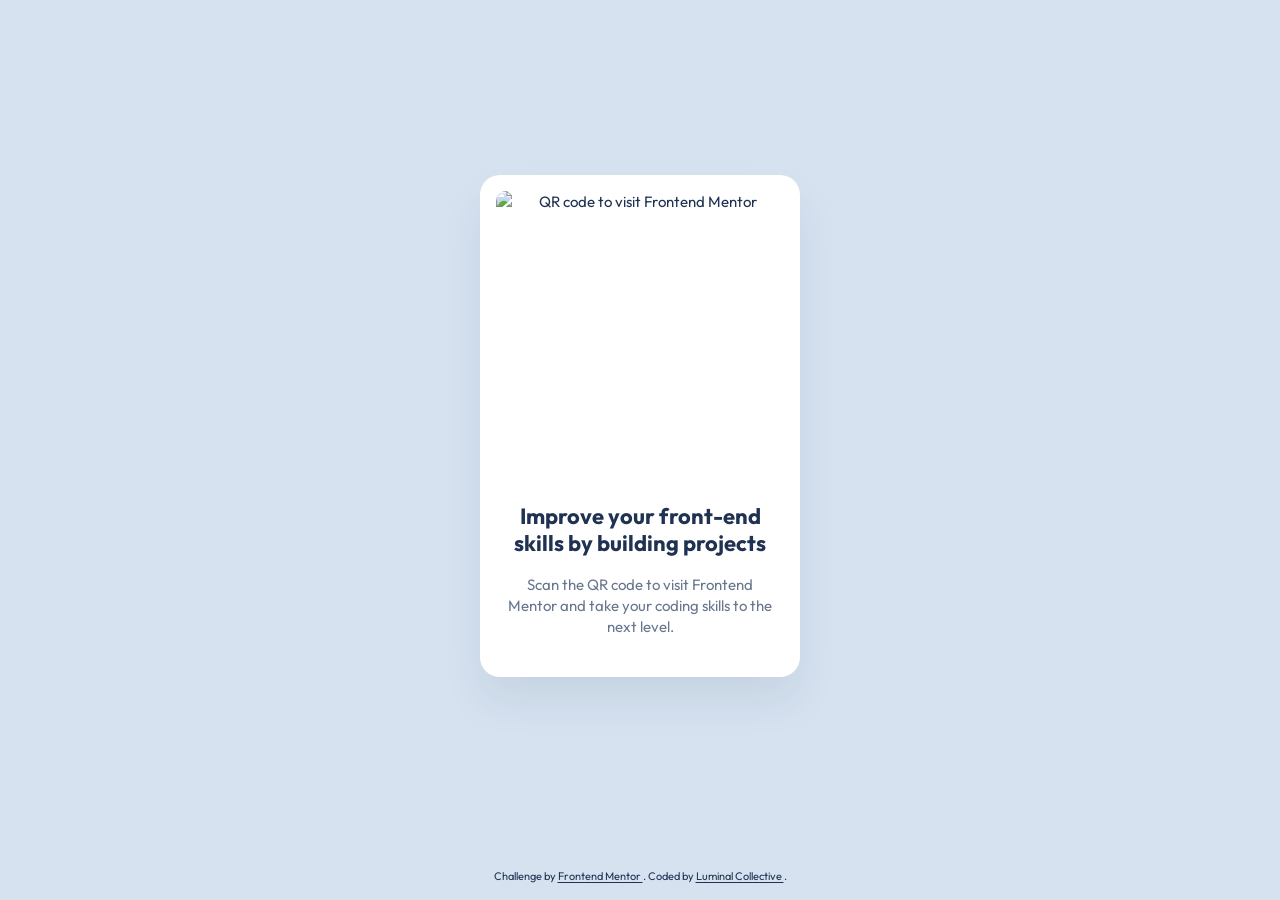
==== projects/qr-code-component/index.html @ 013172aa "restructured to house all Frontend Mentor projects" ====
<!DOCTYPE html>
<html lang="en">
  <head>
    <meta charset="UTF-8">

    <meta
      name="viewport"
      content="width=device-width, initial-scale=1.0"
    >

    <meta
      name="description"
      content="A responsive and accessible QR code component built for the Frontend Mentor challenge using semantic HTML and modern CSS."
    >

    <link
      rel="icon"
      type="image/png"
      sizes="16x16"
      href="./images/favicon/LC_Favicon_16.png"
    >

    <link rel="icon" type="image/svg+xml" href="./images/favicon/LC_Favicon.svg">
    <link rel="icon" type="image/x-icon" href="./images/favicon/LC_Favicon.ico" sizes="any">

    <link rel="stylesheet" href="./css/style.css">

    <title>Frontend Mentor | QR Code Component</title>
  </head>

  <body>
    <!-- Main content -->
    <main class="page-layout">
      <div class="container">
        <article class="card">
          <img
            src="./images/qr-code/image-qr-code.png"
            alt="QR code to visit Frontend Mentor"
            class="qr-code"
            width="288"
            height="288"
          >

          <h1 class="title">
            Improve your front-end skills by building projects
          </h1>

          <p class="description">
            Scan the QR code to visit Frontend Mentor
            and take your coding skills to the next level.
          </p>
        </article>
      </div>
    </main>

    <!-- Attribution -->
    <footer class="attribution">
      Challenge by
      <a href="https://www.frontendmentor.io?ref=challenge">
        Frontend Mentor
      </a>.

      Coded by
      <a href="https://github.com/luminalcollective">
        Luminal Collective
      </a>.
    </footer>
  </body>
</html>
---- projects/qr-code-component/css/style.css ----
@import url("https://fonts.googleapis.com/css2?family=Outfit:wght@400;700&display=swap");

/* ==========================================================
   01. DESIGN TOKENS
   ========================================================== */

:root {
  /* Colours */
  --main-white: hsl(0 0% 100%);
  --slate-300: hsl(212 45% 89%);
  --slate-500: hsl(216 15% 48%);
  --slate-900: hsl(218 44% 22%);

  /* Typography */
  --ff-sans: "Outfit", sans-serif;

  --fs-body: 0.9375rem;
  --fs-heading: 1.375rem;
  --fs-small: 0.6875rem;

  --fw-400: 400;
  --fw-700: 700;

  /* Responsive container */
  --container-max-width: 20rem;
  --container-gutter: 1rem;

  /* Spacing */
  --space-1: 1rem;
  --space-2: 1.5rem;

  /* Borders */
  --radius-card: 1.25rem;
  --radius-image: 0.625rem;
}

/* ==========================================================
   02. RESET & BASE STYLES
   ========================================================== */

*,
*::before,
*::after {
  box-sizing: border-box;
}

html {
  font-family: var(--ff-sans);
}

body {
  margin: 0;
  min-height: 100vh;
  min-height: 100dvh;

  display: flex;
  flex-direction: column;

  background-color: var(--slate-300);
  color: var(--slate-900);

  font-size: var(--fs-body);
  font-weight: var(--fw-400);
  line-height: 1.5;
}

img {
  display: block;
  max-width: 100%;
  height: auto;
}

a {
  color: inherit;
}

/* ==========================================================
   03. PAGE LAYOUT
   ========================================================== */

.page-layout {
  flex: 1;

  display: grid;
  place-items: center;

  padding-block: 2rem;
}

/* ==========================================================
   04. RESPONSIVE CONTAINER
   ========================================================== */

.container {
  width: min(
    calc(100% - (var(--container-gutter) * 2)),
    var(--container-max-width)
  );

  margin-inline: auto;
}

/* ==========================================================
   05. CARD COMPONENT
   ========================================================== */

.card {
  width: 100%;
  padding: var(--space-1);

  background-color: var(--main-white);
  border-radius: var(--radius-card);

  box-shadow:
    0 1.5rem 2.5rem hsl(218 44% 22% / 0.08);

  text-align: center;
}

/* ==========================================================
   06. QR IMAGE
   ========================================================== */

.qr-code {
  width: 100%;
  height: auto;
  aspect-ratio: 1;

  object-fit: contain;
  border-radius: var(--radius-image);
}

/* ==========================================================
   07. TYPOGRAPHY
   ========================================================== */

.title {
  margin: var(--space-2) 0 1rem;
  padding-inline: 0.5rem;

  font-size: var(--fs-heading);
  font-weight: var(--fw-700);
  line-height: 1.25;

  text-wrap: balance;
  overflow-wrap: break-word;
}

.description {
  margin: 0 0 1.5rem;
  padding-inline: 0.5rem;

  color: var(--slate-500);

  font-size: var(--fs-body);
  font-weight: var(--fw-400);
  line-height: 1.4;

  text-wrap: pretty;
  overflow-wrap: break-word;
}

/* ==========================================================
   08. ATTRIBUTION
   ========================================================== */

.attribution {
  padding: 1rem;

  font-size: var(--fs-small);
  text-align: center;
}

.attribution a {
  color: var(--slate-900);

  text-decoration: underline;
  text-underline-offset: 0.15em;
}

.attribution a:hover {
  text-decoration-thickness: 2px;
}

/* ==========================================================
   09. ACCESSIBILITY
   ========================================================== */

/* Visible keyboard focus */

a:focus-visible {
  outline: 3px solid currentColor;
  outline-offset: 4px;
  border-radius: 2px;
}

/* Honour increased contrast preferences */

@media (prefers-contrast: more) {
  .description {
    color: var(--slate-900);
  }

  a {
    text-decoration-thickness: 2px;
  }
}

/* ==========================================================
   10. RESPONSIVE ADJUSTMENTS
   ========================================================== */

/*
  The container is intrinsically responsive.

  Maximum width: 20rem (320px at default root size).
  Minimum horizontal gutter: 1rem per side.

  No width-based breakpoint is needed for this
  single-column component.
*/

/* Reduce vertical spacing on shorter viewports */

@media (max-height: 35rem) {
  .page-layout {
    padding-block: 1rem;
  }
}
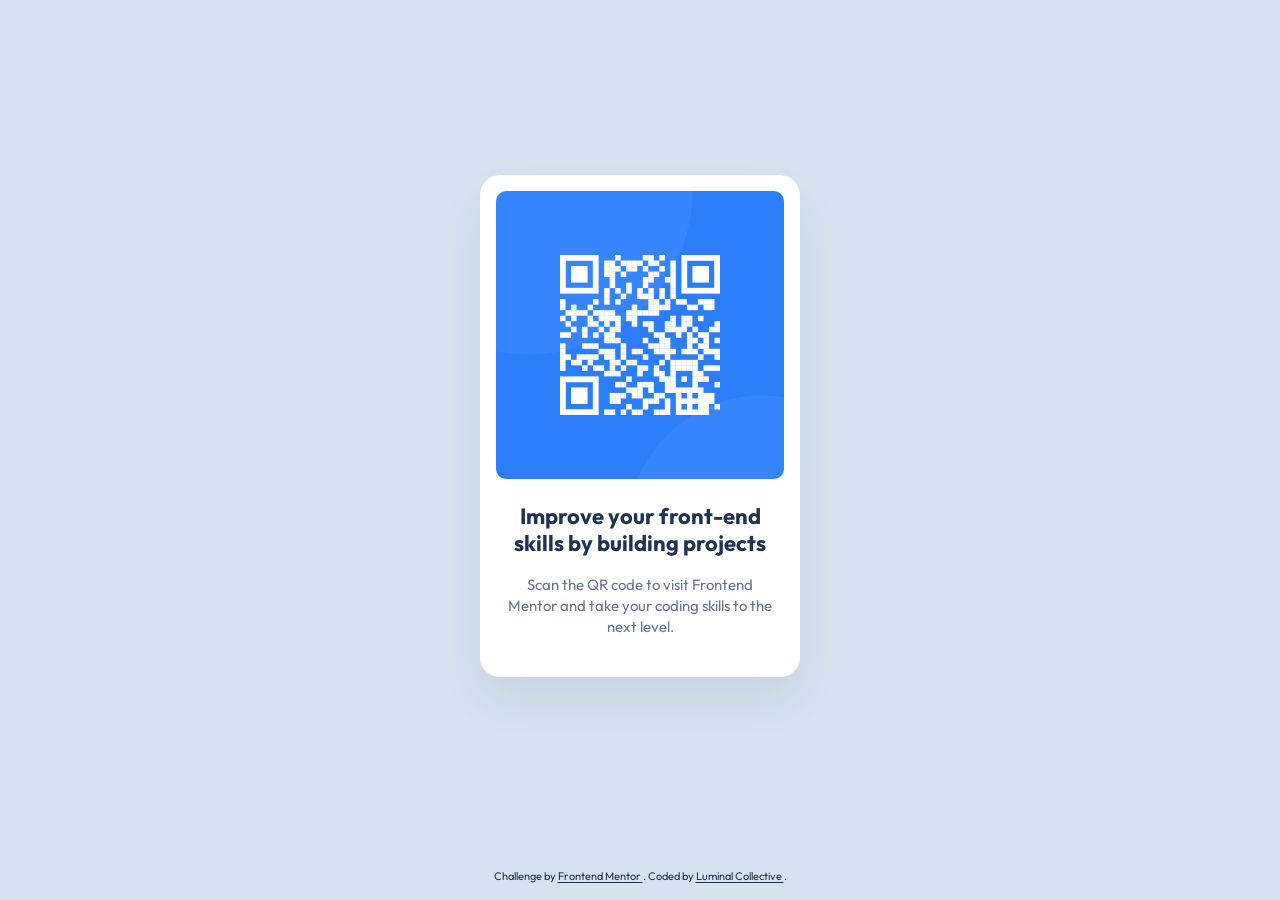
==== commit 816d8083: "updated link to qr-code images" ====
--- a/projects/qr-code-component/index.html
+++ b/projects/qr-code-component/index.html
@@ -35,7 +35,7 @@
       <div class="container">
         <article class="card">
           <img
-            src="./images/qr-code/image-qr-code.png"
+            src="./images/image-qr-code.png"
             alt="QR code to visit Frontend Mentor"
             class="qr-code"
             width="288"
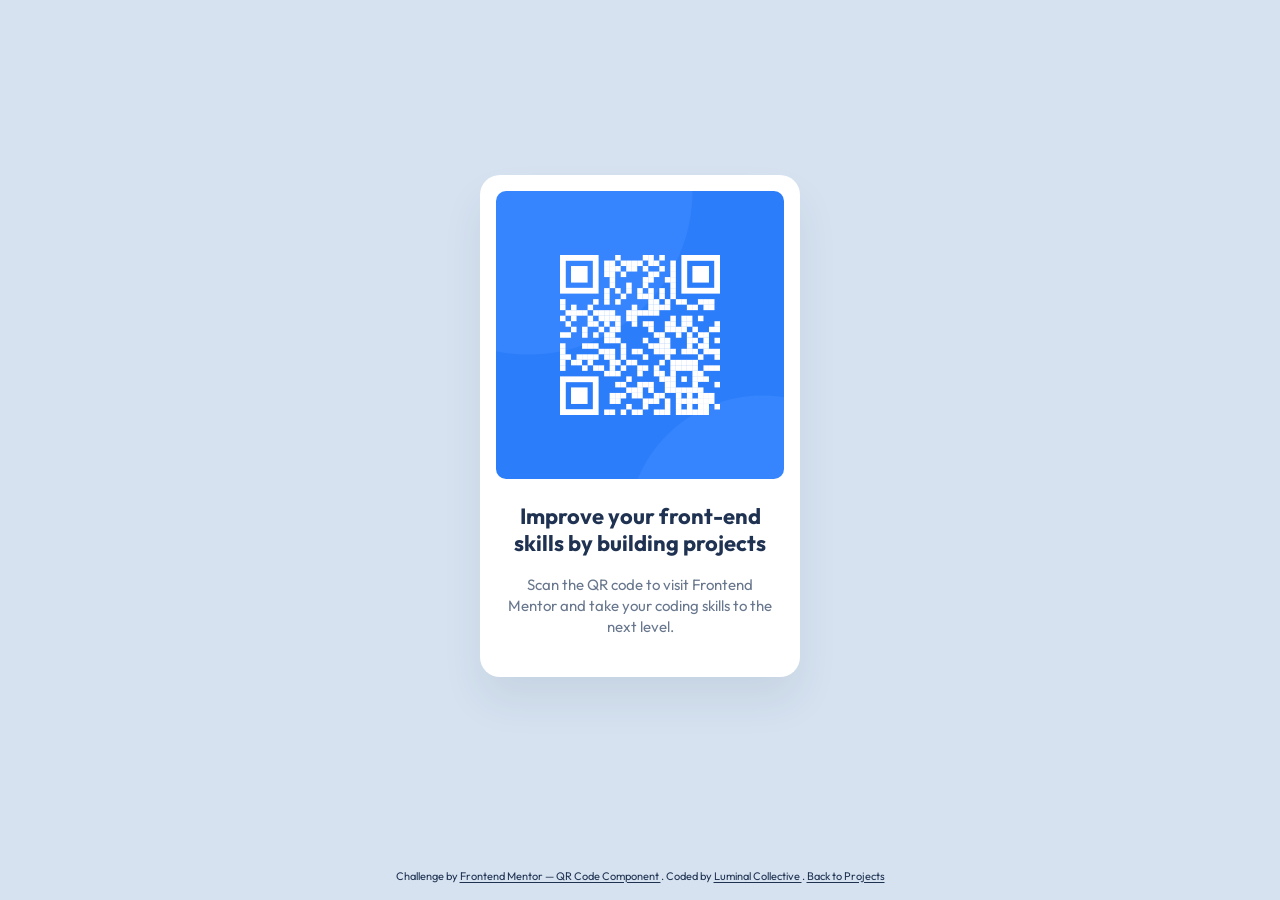
==== commit 7fd18f17: "updated the home page to  incl. lc logo and added a back to projects link" ====
--- a/projects/qr-code-component/index.html
+++ b/projects/qr-code-component/index.html
@@ -1,30 +1,35 @@
-
-<!DOCTYPE html>
+<!doctype html>
 <html lang="en">
   <head>
-    <meta charset="UTF-8">
+    <meta charset="UTF-8" />
 
-    <meta
-      name="viewport"
-      content="width=device-width, initial-scale=1.0"
-    >
+    <meta name="viewport" content="width=device-width, initial-scale=1.0" />
 
     <meta
       name="description"
       content="A responsive and accessible QR code component built for the Frontend Mentor challenge using semantic HTML and modern CSS."
-    >
+    />
 
     <link
       rel="icon"
       type="image/png"
       sizes="16x16"
-      href="./images/favicon/LC_Favicon_16.png"
-    >
+      href="../../assets/favicon/LC_Favicon_16.png"
+    />
 
-    <link rel="icon" type="image/svg+xml" href="./images/favicon/LC_Favicon.svg">
-    <link rel="icon" type="image/x-icon" href="./images/favicon/LC_Favicon.ico" sizes="any">
+    <link
+      rel="icon"
+      type="image/svg+xml"
+      href="../../assets/favicon/LC_Favicon.svg"
+    />
+    <link
+      rel="icon"
+      type="image/x-icon"
+      href="../../assets/favicon/LC_Favicon.ico"
+      sizes="any"
+    />
 
-    <link rel="stylesheet" href="./css/style.css">
+    <link rel="stylesheet" href="./css/style.css" />
 
     <title>Frontend Mentor | QR Code Component</title>
   </head>
@@ -40,31 +45,30 @@
             class="qr-code"
             width="288"
             height="288"
-          >
+          />
 
           <h1 class="title">
             Improve your front-end skills by building projects
           </h1>
 
           <p class="description">
-            Scan the QR code to visit Frontend Mentor
-            and take your coding skills to the next level.
+            Scan the QR code to visit Frontend Mentor and take your coding
+            skills to the next level.
           </p>
         </article>
       </div>
     </main>
 
-    <!-- Attribution -->
     <footer class="attribution">
       Challenge by
-      <a href="https://www.frontendmentor.io?ref=challenge">
-        Frontend Mentor
-      </a>.
+      <a
+        href="https://www.frontendmentor.io/challenges/qr-code-component-iux_sIO_H"
+      >
+        Frontend Mentor — QR Code Component </a
+      >. Coded by
+      <a href="https://github.com/luminalcollective"> Luminal Collective </a>.
 
-      Coded by
-      <a href="https://github.com/luminalcollective">
-        Luminal Collective
-      </a>.
+      <a href="../../"> Back to Projects </a>
     </footer>
   </body>
-</html>+</html>
